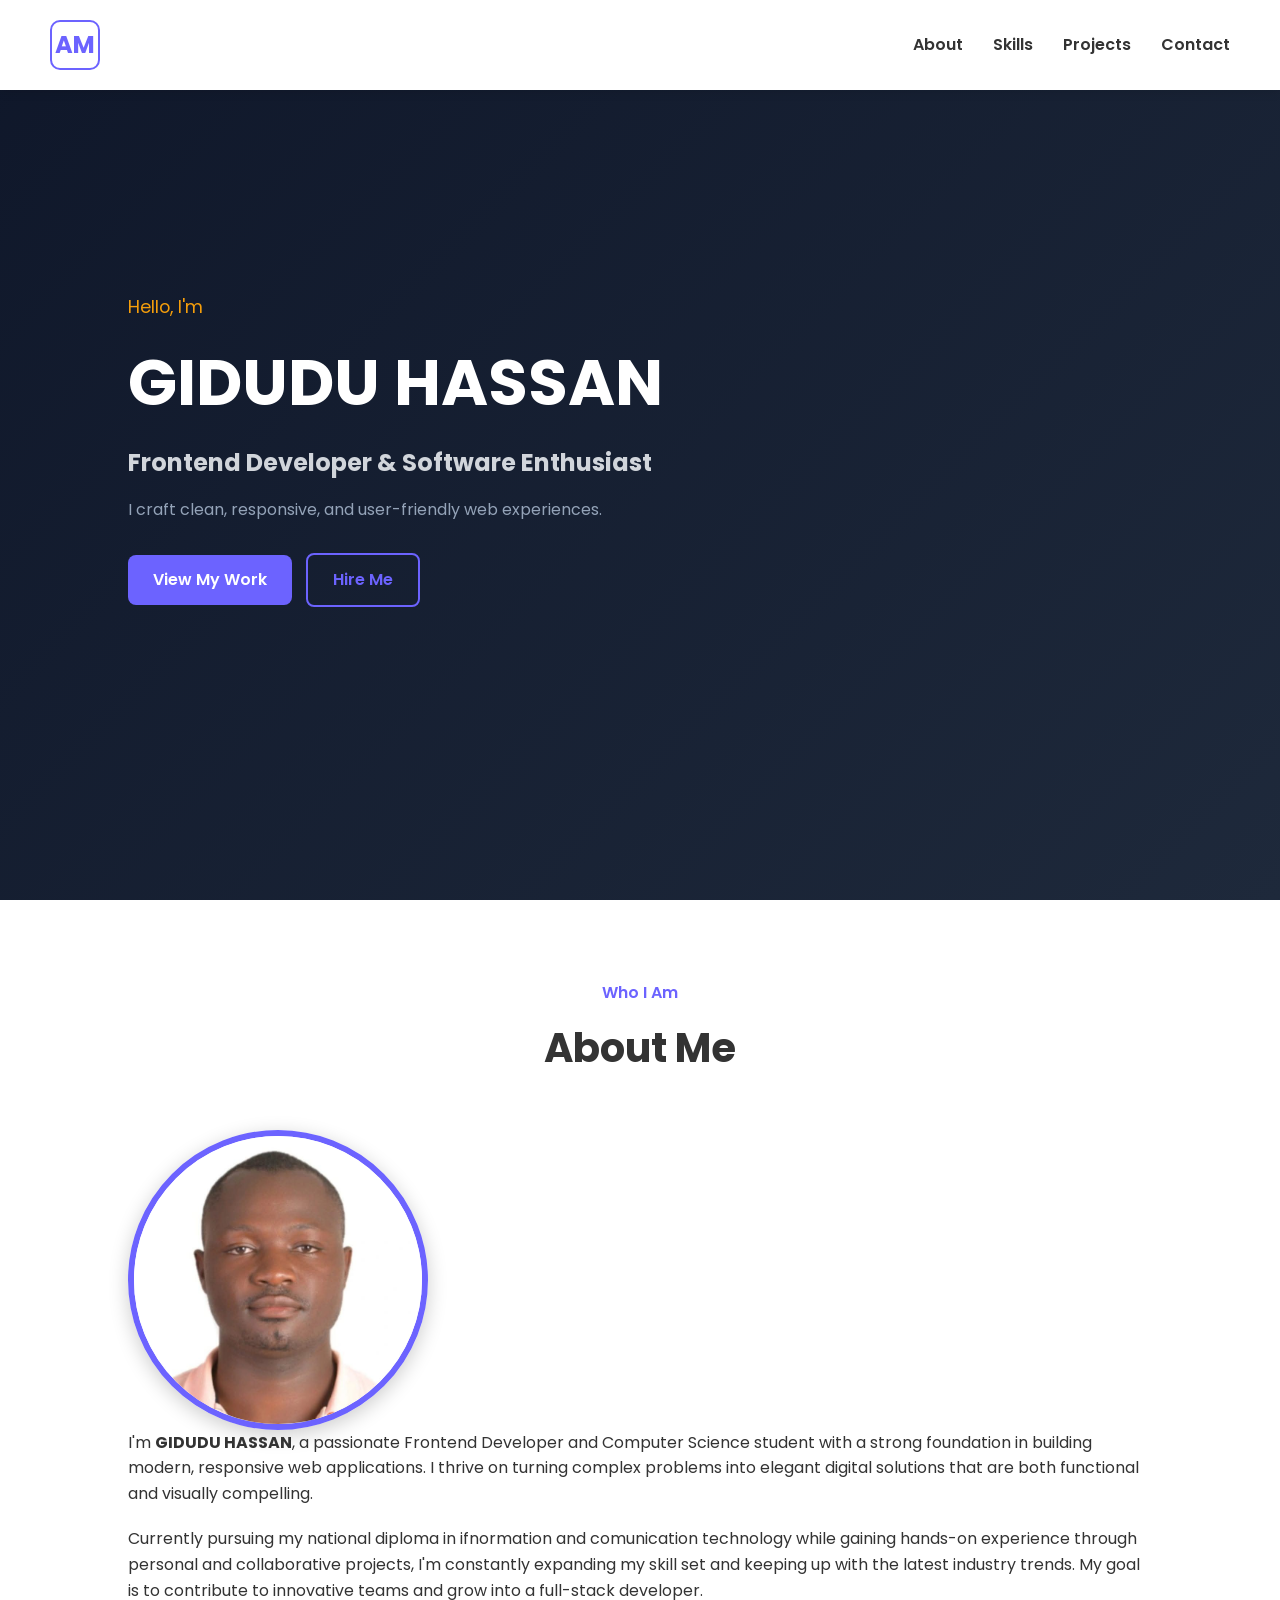
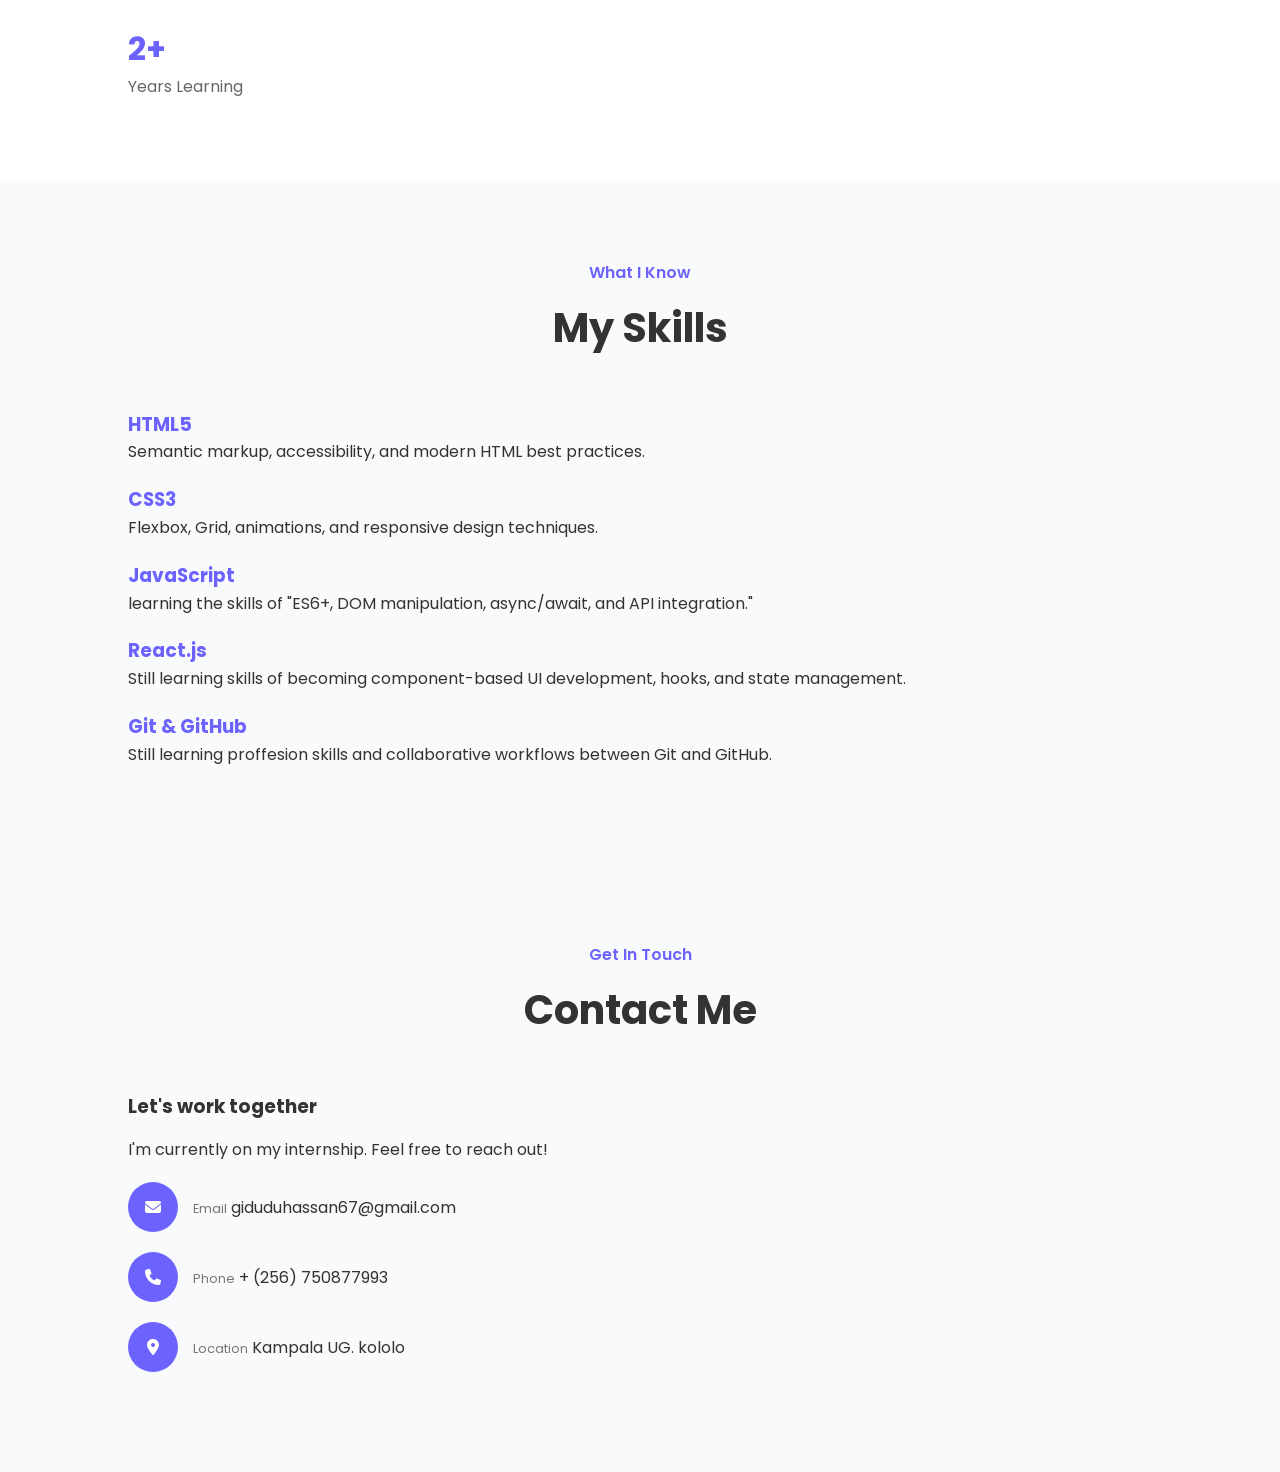
==== index.html @ aded5ca3 "Rename profile.html to index.html" ====
<!DOCTYPE html>
<html lang="en">
<head>
  <meta charset="UTF-8" />
  <meta name="viewport" content="width=device-width, initial-scale=1.0"/>
  <title>GIDUDU HASSAN | Portfolio</title>
  <link rel="stylesheet" href="styles.css" />
  <link href="https://fonts.googleapis.com/css2?family=Poppins:wght@300;400;600;700&family=Playfair+Display:wght@700&display=swap" rel="stylesheet"/>
  <link rel="stylesheet" href="https://cdnjs.cloudflare.com/ajax/libs/font-awesome/6.4.0/css/all.min.css"/>
</head>
<body>

  <!-- ===================== NAVIGATION ===================== -->
  <nav class="navbar">
    <div class="nav-logo">AM</div>
    <ul class="nav-links">
      <li><a href="#about">About</a></li>
      <li><a href="#skills">Skills</a></li>
      <li><a href="#projects">Projects</a></li>
      <li><a href="#contact">Contact</a></li>
    </ul>
  </nav>

  <!-- ===================== HEADER / HERO ===================== -->
  <header class="hero" id="home">
    <div class="hero-content">
      <p class="hero-greeting">Hello, I'm</p>
      <h1 class="hero-name">GIDUDU HASSAN</h1>
      <h2 class="hero-title">Frontend Developer & Software Enthusiast</h2>
      <p class="hero-sub">I craft clean, responsive, and user-friendly web experiences.</p>
      <div class="hero-buttons">
        <a href="#projects" class="btn btn-primary">View My Work</a>
        <a href="#contact" class="btn btn-outline">Hire Me</a>
      </div>
    </div>
    <div class="hero-shape"></div>
  </header>

  <!-- ===================== ABOUT ===================== -->
  <section class="section" id="about">
    <div class="container">
      <div class="section-header">
        <span class="section-tag">Who I Am</span>
        <h2 class="section-title">About Me</h2>
      </div>
      <div class="about-grid">
        <img src="WhatsApp Image 2026-06-16 at 21.36.04.jpeg" alt="Trusted developer" class="profile-pic">
        </div>
        
        <div class="about-text">
          <p>
            I'm <strong>GIDUDU HASSAN</strong>, a passionate Frontend Developer and Computer Science student
            with a strong foundation in building modern, responsive web applications. I thrive on turning
            complex problems into elegant digital solutions that are both functional and visually compelling.
          </p>
          <p>
            Currently pursuing my national diploma in ifnormation and comunication technology while gaining hands-on experience through personal and collaborative
            projects, I'm constantly expanding my skill set and keeping up with the latest industry trends.
            My goal is to contribute to innovative teams and grow into a full-stack developer.
          </p>
          
    <div class="stat">
              <span class="stat-number">2+</span>
              <span class="stat-label">Years Learning</span>
            </div>
  </section>

  <!-- ===================== SKILLS ===================== -->
  <section class="section section-alt" id="skills">
    <div class="container">
      <div class="section-header">
        <span class="section-tag">What I Know</span>
        <h2 class="section-title">My Skills</h2>
      </div>
      
       <div>    
          <h3>HTML5</h3>
          <p>Semantic markup, accessibility, and modern HTML best practices.</p>
          <h3>CSS3</h3>
          <p>Flexbox, Grid, animations, and responsive design techniques.</p>
        </div>

        <div>
          
          <h3>JavaScript</h3>
          <p>learning the skills of "ES6+, DOM manipulation, async/await, and API integration."</p>
        </div>

        <div>
          <h3>React.js</h3>
          <p>Still learning skills of becoming component-based UI development, hooks, and state management.</p>
        </div>
        <div>
          <h3>Git & GitHub</h3>
          <p>Still learning proffesion skills and collaborative workflows between Git and GitHub.</p>
        </div>

      </div>
    </div>
  </section>
  <!-- ===================== CONTACT ===================== -->
  <section class="section section-alt" id="contact">
    <div class="container">
      <div class="section-header">
        <span class="section-tag">Get In Touch</span>
        <h2 class="section-title">Contact Me</h2>
      </div>
      <div class="contact-grid">

        <div class="contact-info">
          <h3>Let's work together</h3>
          <p>I'm currently on my internship. Feel free to reach out!</p>

          <div class="contact-details">
            <div class="contact-item">
              <div class="contact-icon"><i class="fas fa-envelope"></i></div>
              <div>
                <span class="contact-label">Email</span>
                <a href="giduduhassan67@gmail.com">giduduhassan67@gmail.com</a>
              </div>
            </div>
            <div class="contact-item">
              <div class="contact-icon"><i class="fas fa-phone"></i></div>
              <div>
                <span class="contact-label">Phone</span>
                <a href="tel:+11234567890">+ (256) 750877993</a>
              </div>
            </div>
            <div class="contact-item">
              <div class="contact-icon"><i class="fas fa-map-marker-alt"></i></div>
              <div>
                <span class="contact-label">Location</span>
                <span>Kampala UG. kololo</span>
              </div>
            </div>
          </div>
        </div>
      </div>
     </div>
  </section>

          


</body>
</html>
---- styles.css ----
*{
  margin:0;
  padding:0; 
  box-sizing:border-box;
 } 
html{ 
  scroll-behavior:smooth;
 } 
body{
  font-family:'Poppins', sans-serif; 
  line-height:1.6; 
  color:#333; 
}
  
.navbar{ 
  position:fixed; 
  top:0; 
  width:100%; 
  display:flex; 
  justify-content:space-between; 
  align-items:center; 
  padding:20px 50px; 
  background:#fff; 
  box-shadow:0 2px 10px rgba(0,0,0,0.1); 
  z-index:1000; 
}
.nav-logo{
     width:50px; 
     height:50px; 
     border:2px solid #6c63ff; 
     border-radius:10px; 
     display:flex; 
     align-items:center; 
     justify-content:center; 
     font-size:1.5rem; 
     font-weight:bold; 
     color:#6c63ff; 
} 
.nav-links{ 
    display:flex; 
    list-style:none; 
    gap:30px;
} 
.nav-links a{
    text-decoration:none;
    color:#333; 
    font-weight:600; 
    transition:.3s; 
}
.nav-links a:hover{
   color:#6c63ff;
}
    
.hero{ 
      min-height:100vh; 
      display:flex; 
      align-items:center; 
      padding:100px 10%; 
      background:linear-gradient(135deg,#0f172a,#1e293b);
}
.hero-content{
        max-width:700px;
}
.hero-greeting{
        color:#f59e0b; 
        font-size:1.1rem; 
}
.hero-name{ 
        font-size:4rem; 
        color:white; 
        margin:10px 0;
} 
.hero-title{ 
          color:#d1d5db;
           margin-bottom:15px; 
}
.hero-sub{ 
          color:#94a3b8; 
          margin-bottom:30px; 
}
          
.btn{
            display:inline-block; 
            padding:12px 25px; 
            border-radius:8px;
            text-decoration:none;
            margin-right:10px; 
            font-weight:600; 
} 
.btn-primary{
            background:#6c63ff; 
            color:white;
} 
.btn-primary:hover{
            background:#574fd6;
} 
.btn-outline{
            border:2px solid #6c63ff; 
            color:#6c63ff; 
}
.btn-outline:hover{
             background:#6c63ff; 
             color:white; 
            } 
           
.section{
              padding:80px 10%; 
            } 
.section-alt{
               background:#f8fafc;
              }
.section-header{
               text-align:center;
                margin-bottom:50px;
               } 
.section-tag{
               color:#6c63ff;
               font-weight:600;
              } 
.section-title{ 
              font-size:2.5rem;
              margin-top:10px;
             }
              
.about-grid{
                display:grid; 
                grid-template-columns:1fr 2fr; 
                gap:50px; 
                align-items:center;
            }
.about-image{
                  text-align:center; 
            }
.profile-pic{
                   width:300px;
                   height:300px;
                   object-fit:cover; 
                   border-radius:50%;
                   border:6px solid #6c63ff; 
                   box-shadow:0 5px 20px rgba(0,0,0,0.2);
            } 
.about-text p{
                   margin-bottom:20px; 
             } 
.stat{
                   margin-top:20px; 
      }
.stat-number{
                     font-size:2rem;
                     color:#6c63ff; 
                     font-weight:bold;
            }
.stat-label{
                     display:block; 
                     color:#666;
            } 
                   
#skills h3{ 
                    color:#6c63ff;
                     margin-top:20px;
          } 
#skills p{
                     margin-bottom:15px;
                     }
                    
.contact-grid{ 
                      display:grid; 
                      grid-template-columns:1fr;
                     }
.contact-info h3{
                       margin-bottom:15px; 
                      }
.contact-details{
                         margin-top:20px;
                         }
.contact-item{
                         display:flex; 
                         align-items:center;
                          margin-bottom:20px;
                         }
.contact-icon{ 
                          width:50px; 
                          height:50px;
                           background:#6c63ff;
                            color:white;
                             border-radius:50%;
                              display:flex; 
                              justify-content:center;
                               align-items:center;
                                margin-right:15px;
                               }
.contact-label{
                           font-size:0.8rem;
                            color:#777;
                           } 
.contact-item a{
                           color:#333;
                            text-decoration:none;
                           }
                          
 @media(max-width:768px){
    .navbar{
                              flex-direction:column;
                              gap:15px; 
                            }
 .nav-links{
                               flex-wrap:wrap;
                                justify-content:center;
                               }
.hero-name{
                               font-size:2.5rem;
                               }
 .about-grid{
                                 grid-template-columns:1fr;
                                  text-align:center; 
                                } 
.profile-pic{
                                 width:220px;
                                 height:220px;
                                 }
                             }
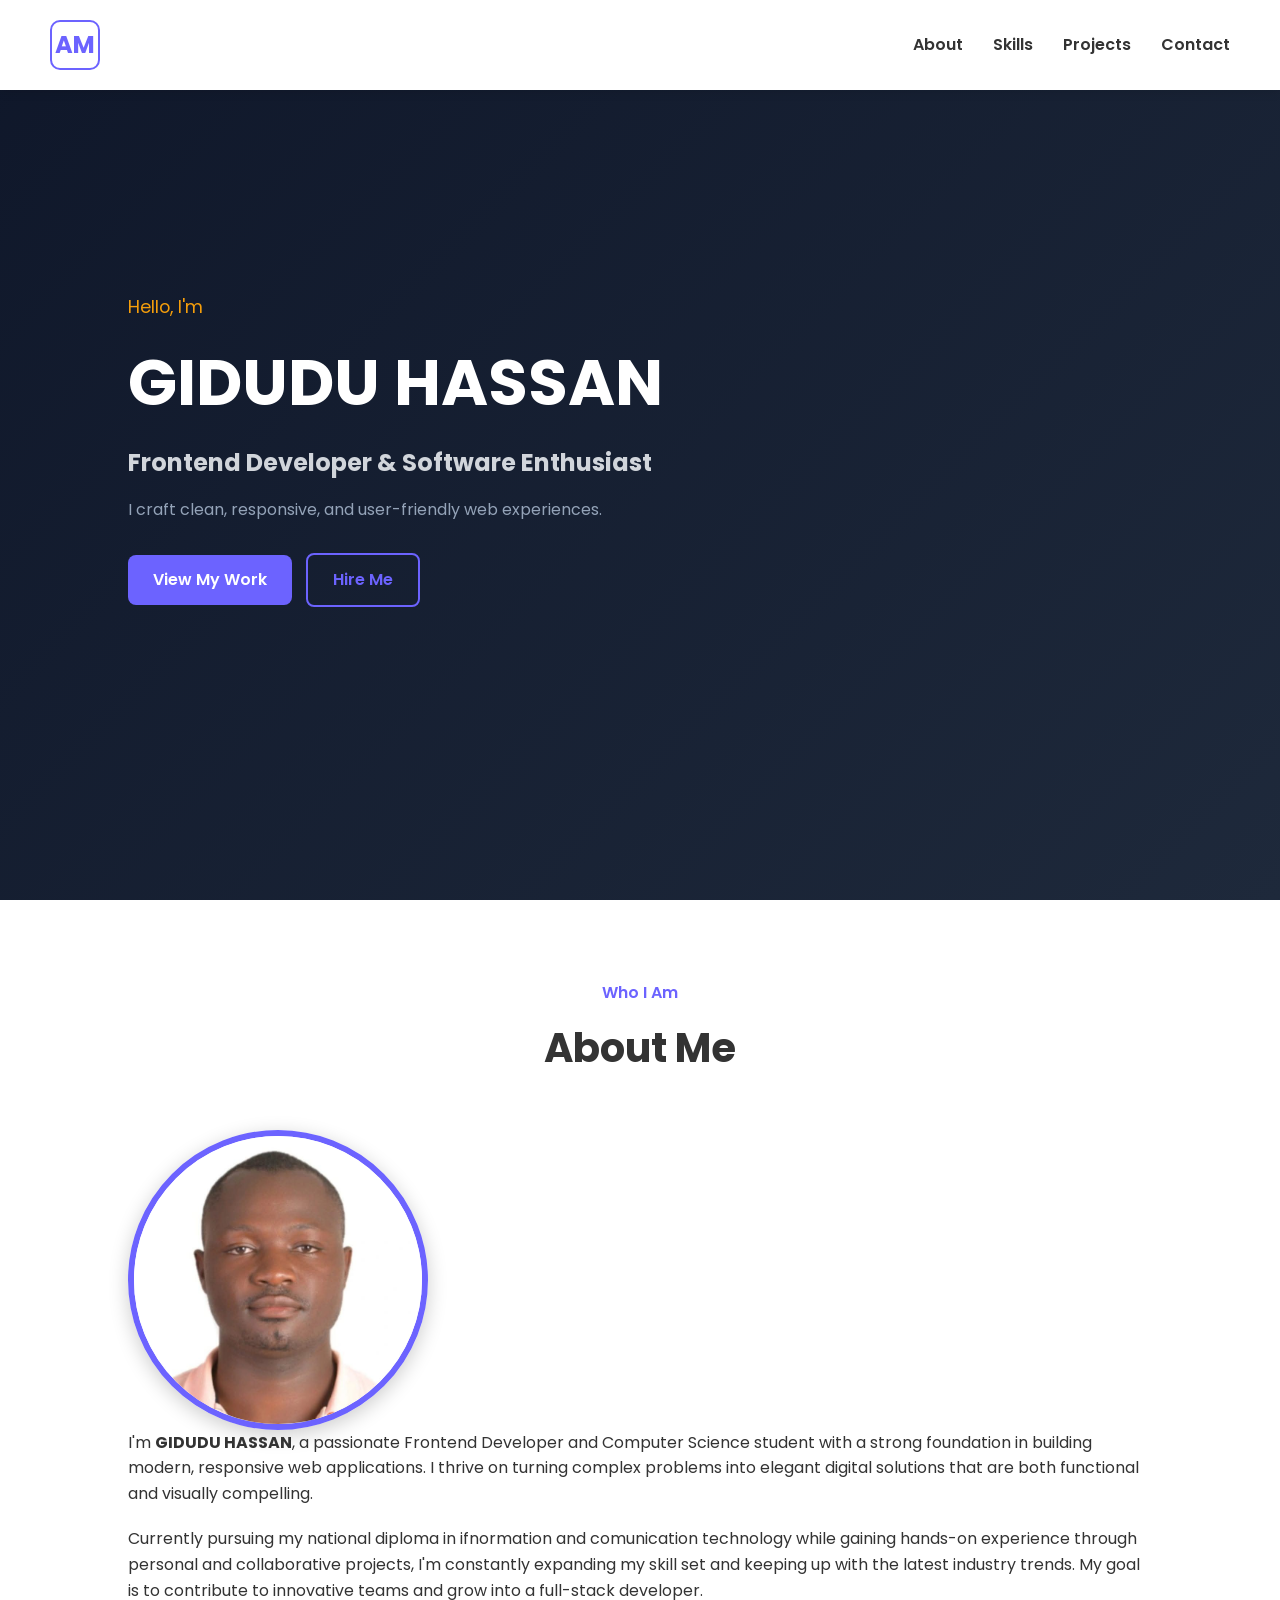
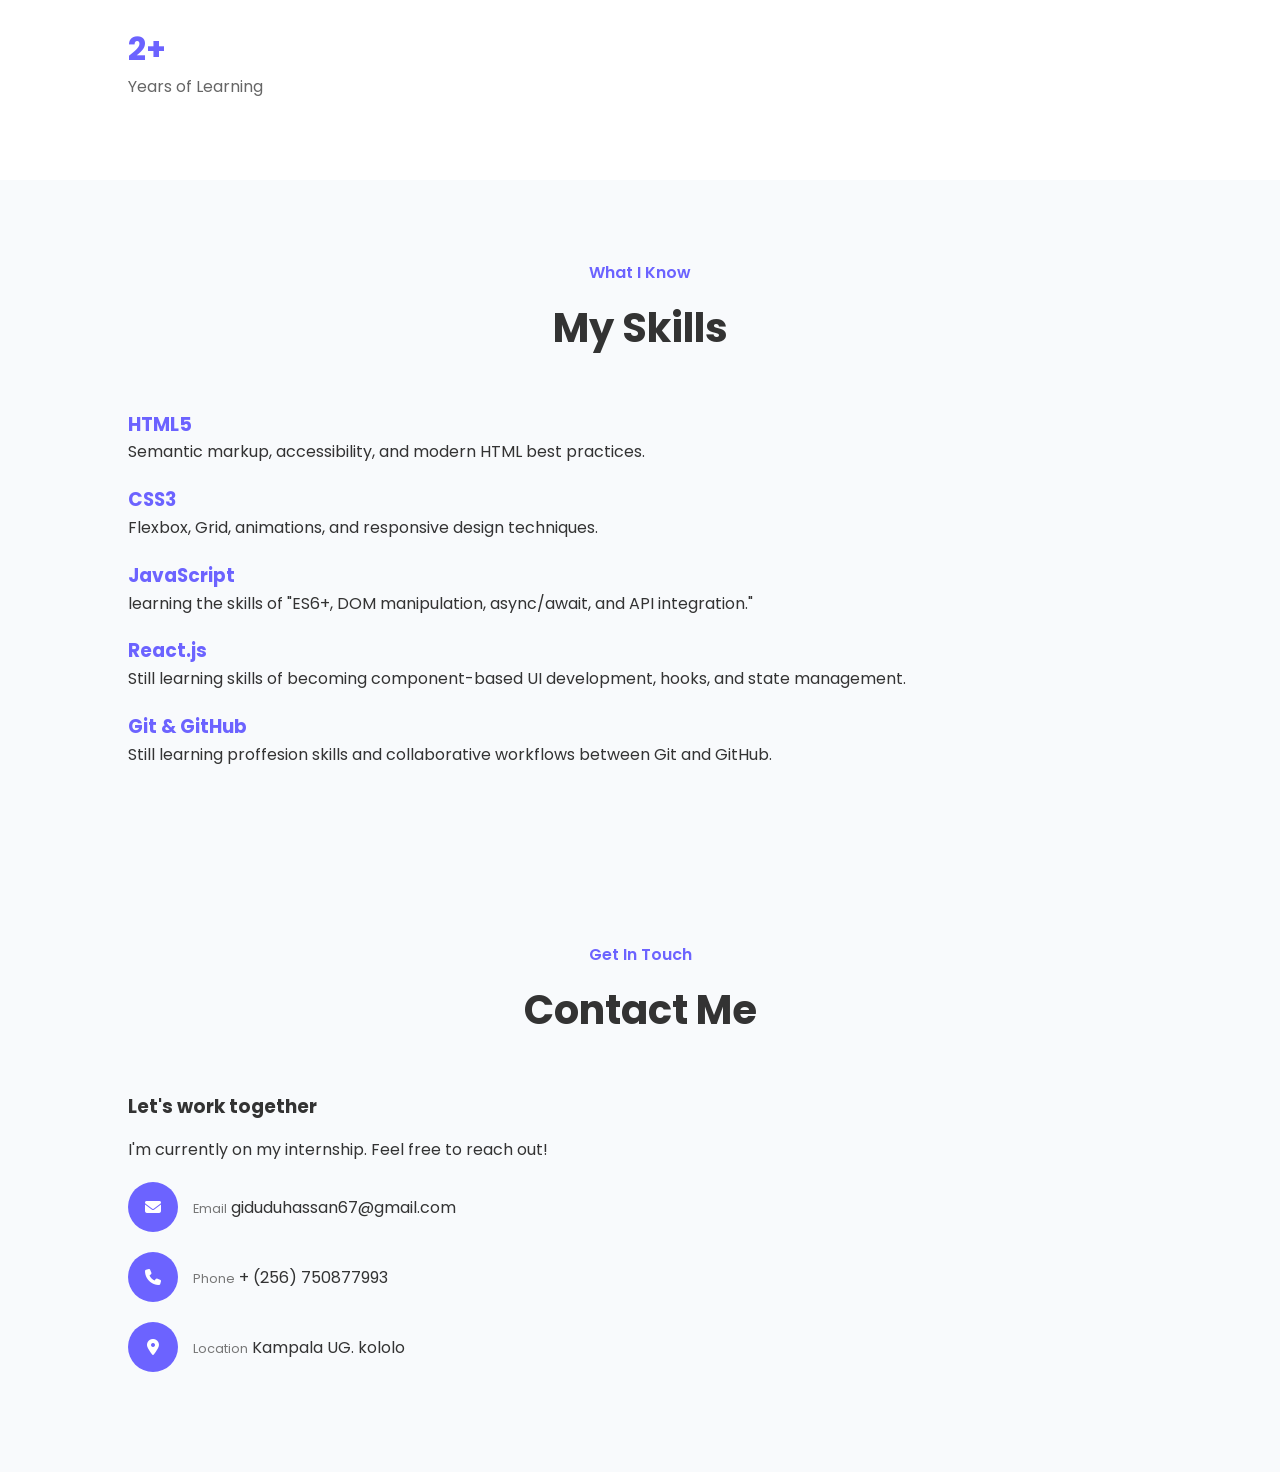
==== commit fe30fa36: "Fix HTML structure and improve content clarity" ====
--- a/index.html
+++ b/index.html
@@ -61,7 +61,7 @@
           
     <div class="stat">
               <span class="stat-number">2+</span>
-              <span class="stat-label">Years Learning</span>
+              <span class="stat-label">Years of Learning</span>
             </div>
   </section>
 
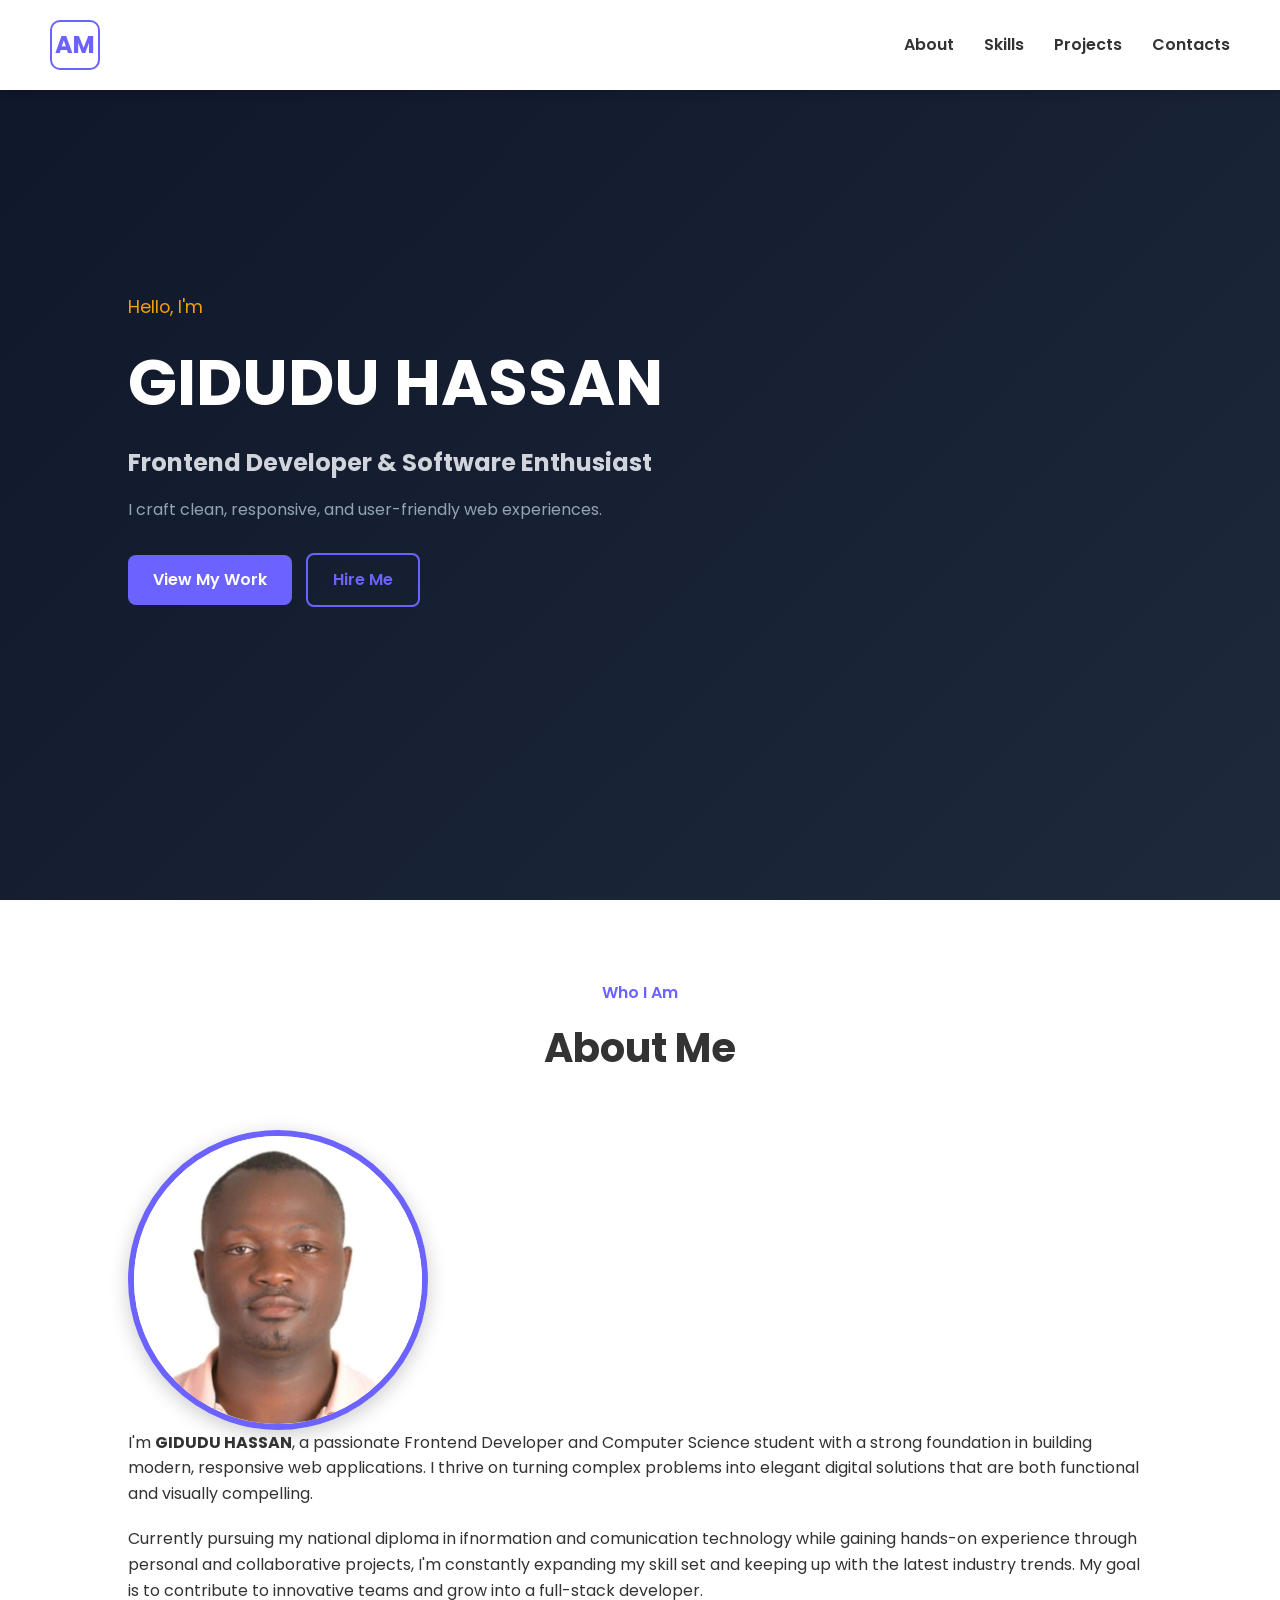
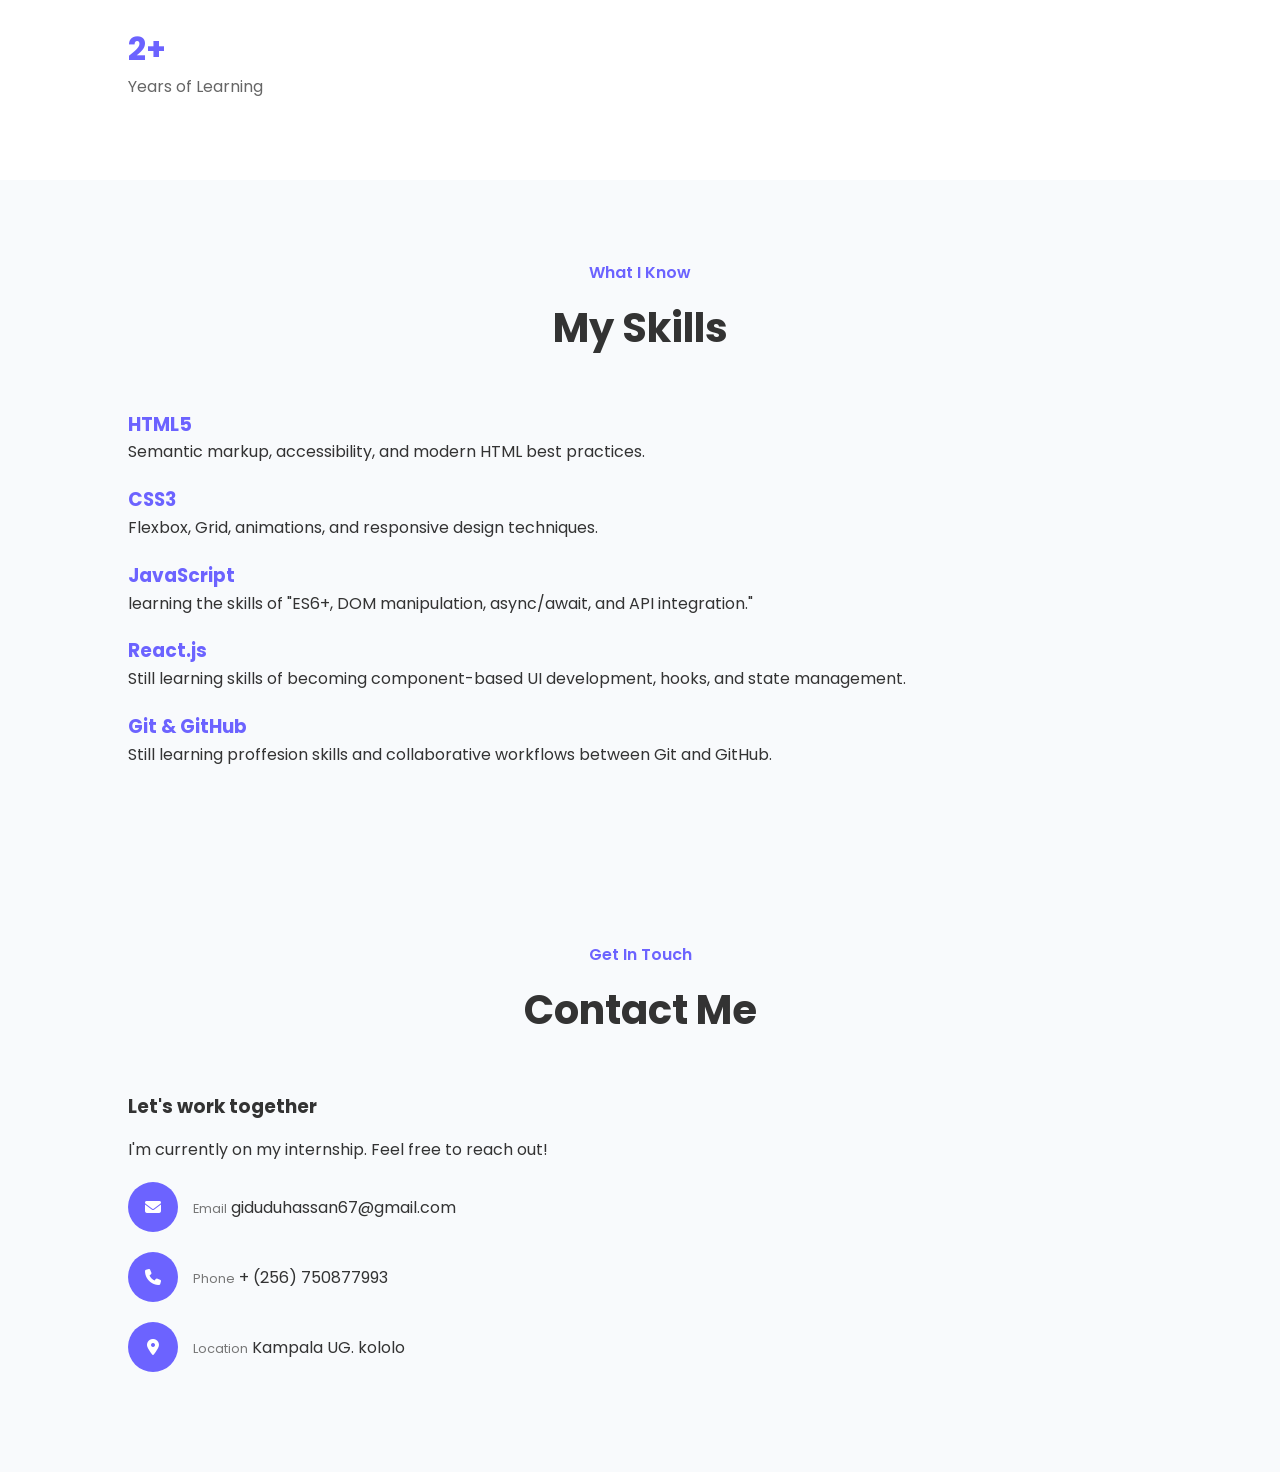
==== commit 015603e5: "my current changes" ====
--- a/index.html
+++ b/index.html
@@ -10,14 +10,23 @@
 </head>
 <body>
 
-  <!-- ===================== NAVIGATION ===================== -->
+  <!-- ===================== NAVIGATIONbbbbbbbbb ===================== -->
   <nav class="navbar">
     <div class="nav-logo">AM</div>
     <ul class="nav-links">
       <li><a href="#about">About</a></li>
       <li><a href="#skills">Skills</a></li>
       <li><a href="#projects">Projects</a></li>
-      <li><a href="#contact">Contact</a></li>
+      <li><a href="#contact">Contacts</a></li>
+    </ul>
+  </nav>
+  <nav class="navbar">
+    <div class="nav-logo">AM</div>
+    <ul class="nav-links">
+      <li><a href="#about">About</a></li>
+      <li><a href="#skills">Skills</a></li>
+      <li><a href="#projects">Projects</a></li>
+      <li><a href="#contact">Contacts</a></li>
     </ul>
   </nav>
 
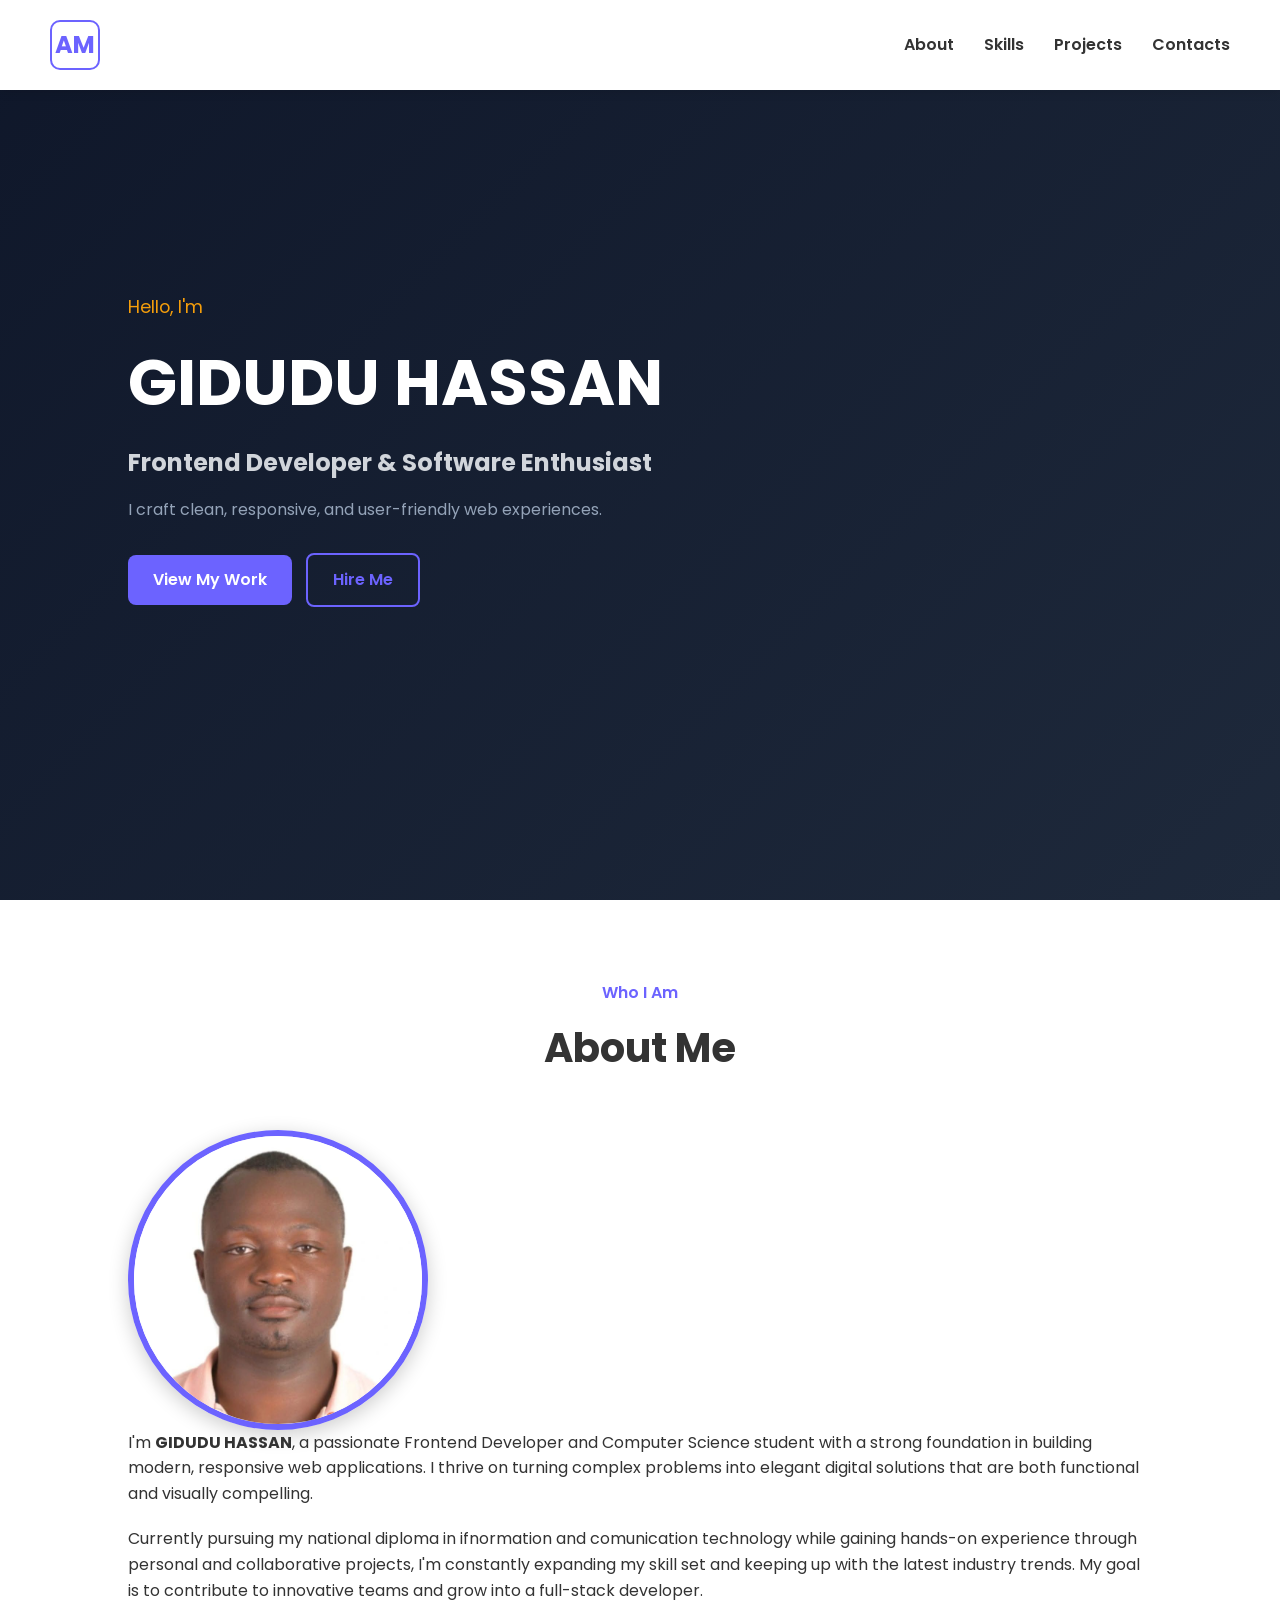
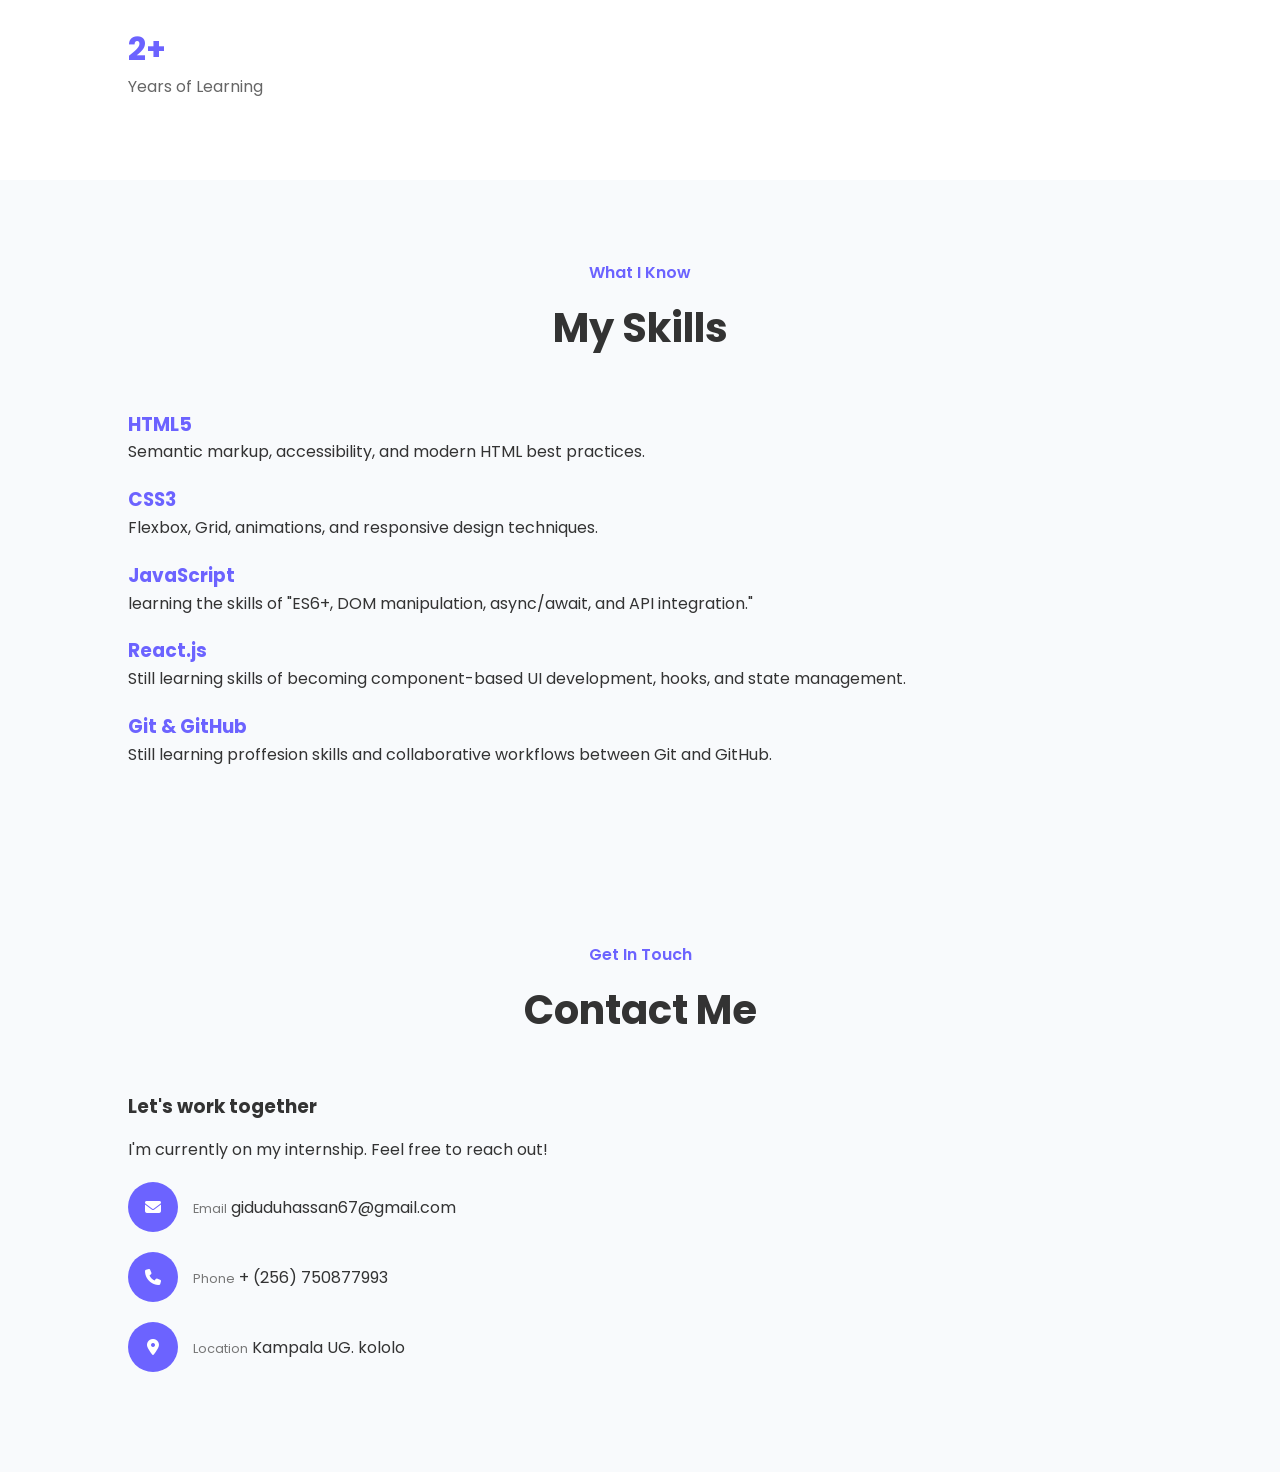
==== commit df2118f2: "all currnet changes" ====
--- a/index.html
+++ b/index.html
@@ -20,15 +20,7 @@
       <li><a href="#contact">Contacts</a></li>
     </ul>
   </nav>
-  <nav class="navbar">
-    <div class="nav-logo">AM</div>
-    <ul class="nav-links">
-      <li><a href="#about">About</a></li>
-      <li><a href="#skills">Skills</a></li>
-      <li><a href="#projects">Projects</a></li>
-      <li><a href="#contact">Contacts</a></li>
-    </ul>
-  </nav>
+  
 
   <!-- ===================== HEADER / HERO ===================== -->
   <header class="hero" id="home">
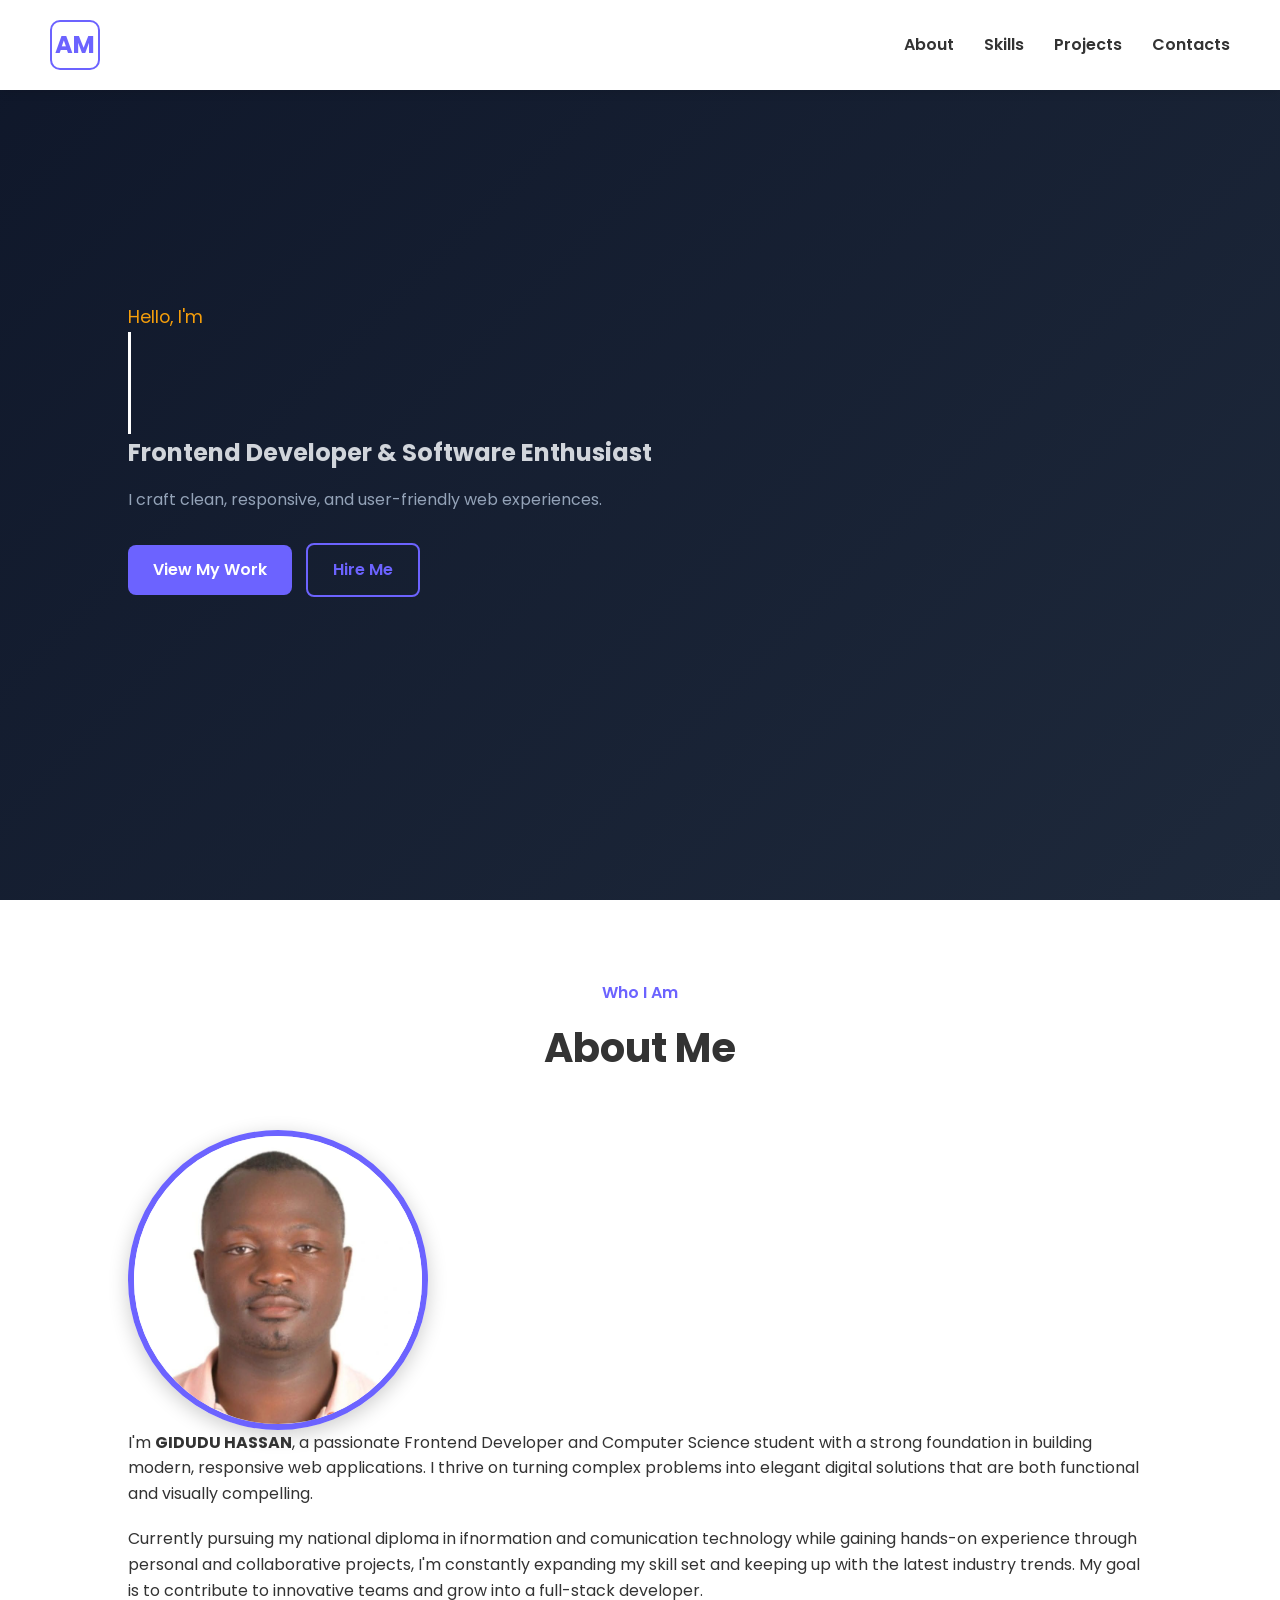
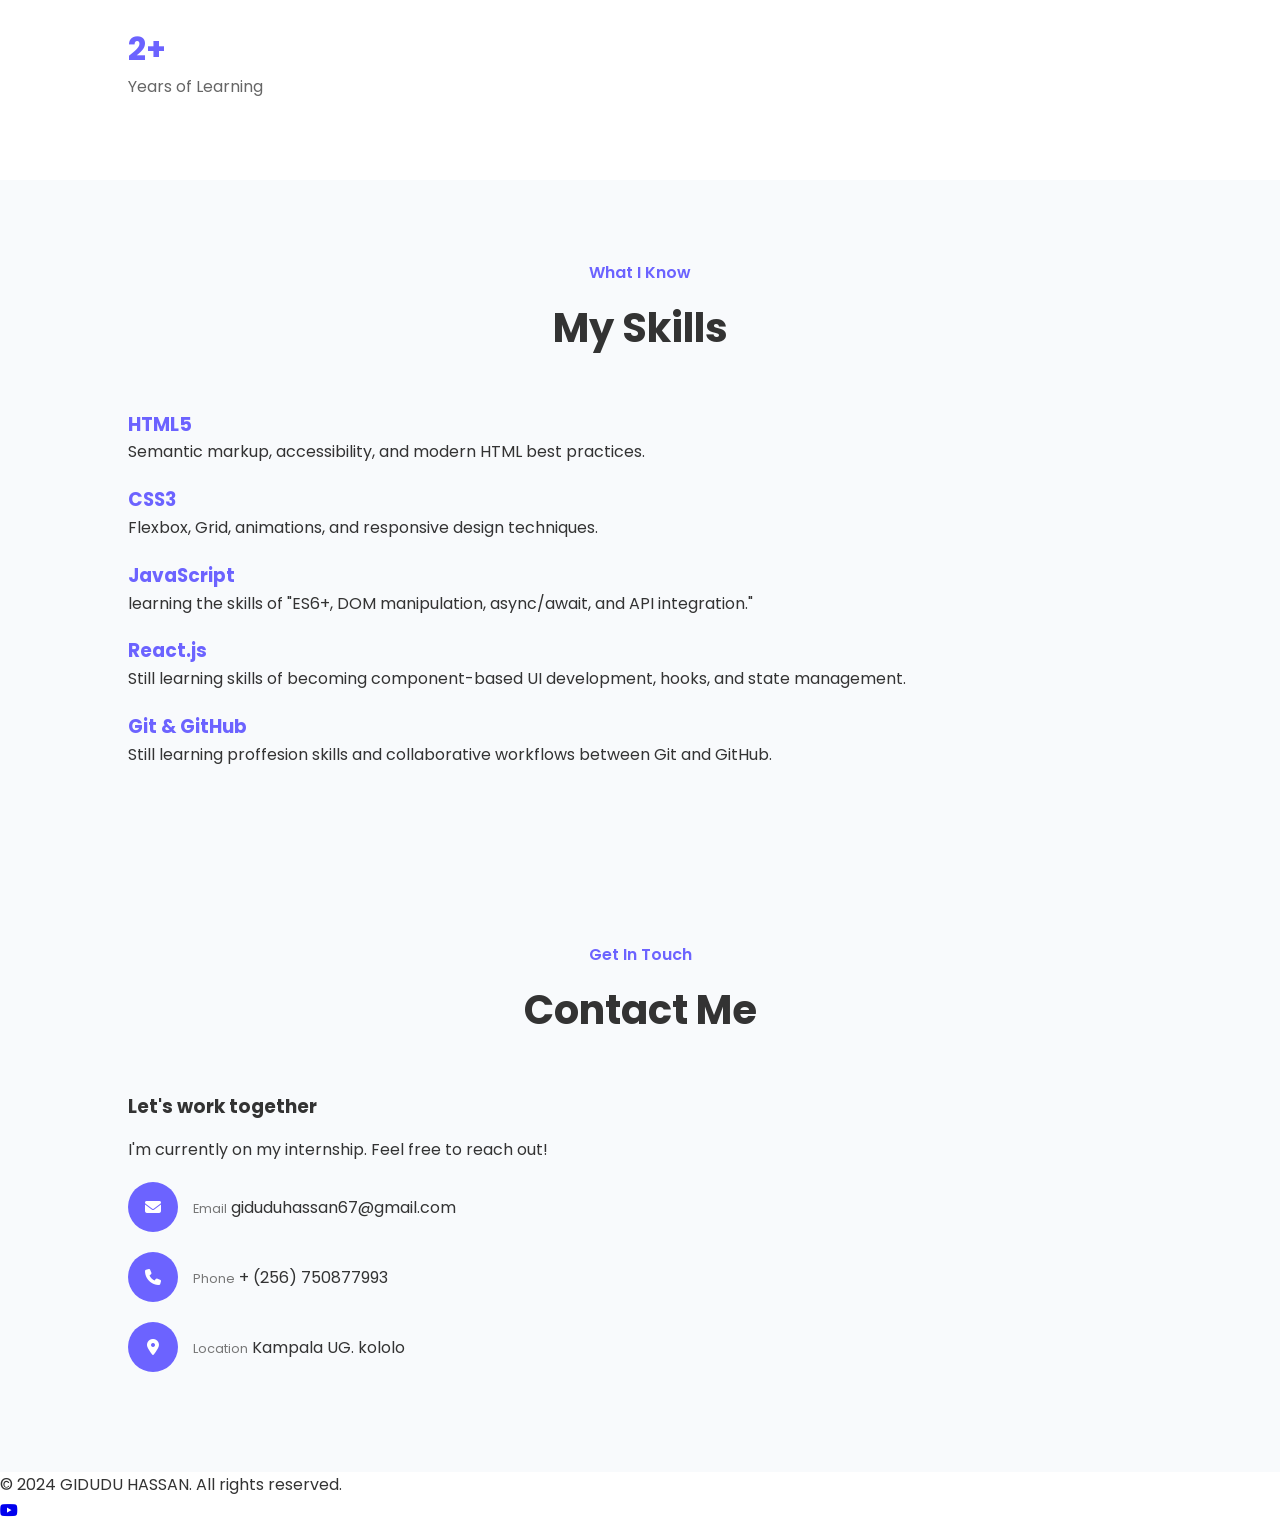
==== commit d403651e: "added footer" ====
--- a/index.html
+++ b/index.html
@@ -10,7 +10,7 @@
 </head>
 <body>
 
-  <!-- ===================== NAVIGATIONbbbbbbbbb ===================== -->
+  <!-- ===================== NAVIGATION ===================== -->
   <nav class="navbar">
     <div class="nav-logo">AM</div>
     <ul class="nav-links">
@@ -140,8 +140,14 @@
      </div>
   </section>
 
-          
-
-
+  <!-- ===================== FOOTER ===================== -->
+  <footer class="footer">
+    <div class="container">
+      <p>&copy; 2024 GIDUDU HASSAN. All rights reserved.</p>
+      <div class="social-links">
+        <a href="http://www.youtube.com/@africa-m1e" target="_blank"><i class="fab fa-youtube"></i></a>
+      </div>
+    </div>
+  </footer>
 </body>
 </html>
--- a/styles.css
+++ b/styles.css
@@ -66,11 +66,32 @@
         color:#f59e0b; 
         font-size:1.1rem; 
 }
-.hero-name{ 
+/* .hero-name{ 
         font-size:4rem; 
         color:white; 
         margin:10px 0;
-} 
+        animation:slideIn 2.5s cubic-bezier(0.68, -0.55, 0.265, 1.55);
+}  */
+  .hero-name{
+    font-size: 4rem;
+    color: white;
+    white-space: nowrap;
+    overflow: hidden;
+    border-right: 3px solid white;
+    width: 0;
+    animation:
+        typing 3s steps(14, end) infinite,
+        blink .7s infinite;
+}
+
+@keyframes typing{
+    from{width:0;}
+    to{width:100%;}
+}
+
+@keyframes blink{
+    50%{border-color:transparent;}
+}
 .hero-title{ 
           color:#d1d5db;
            margin-bottom:15px; 
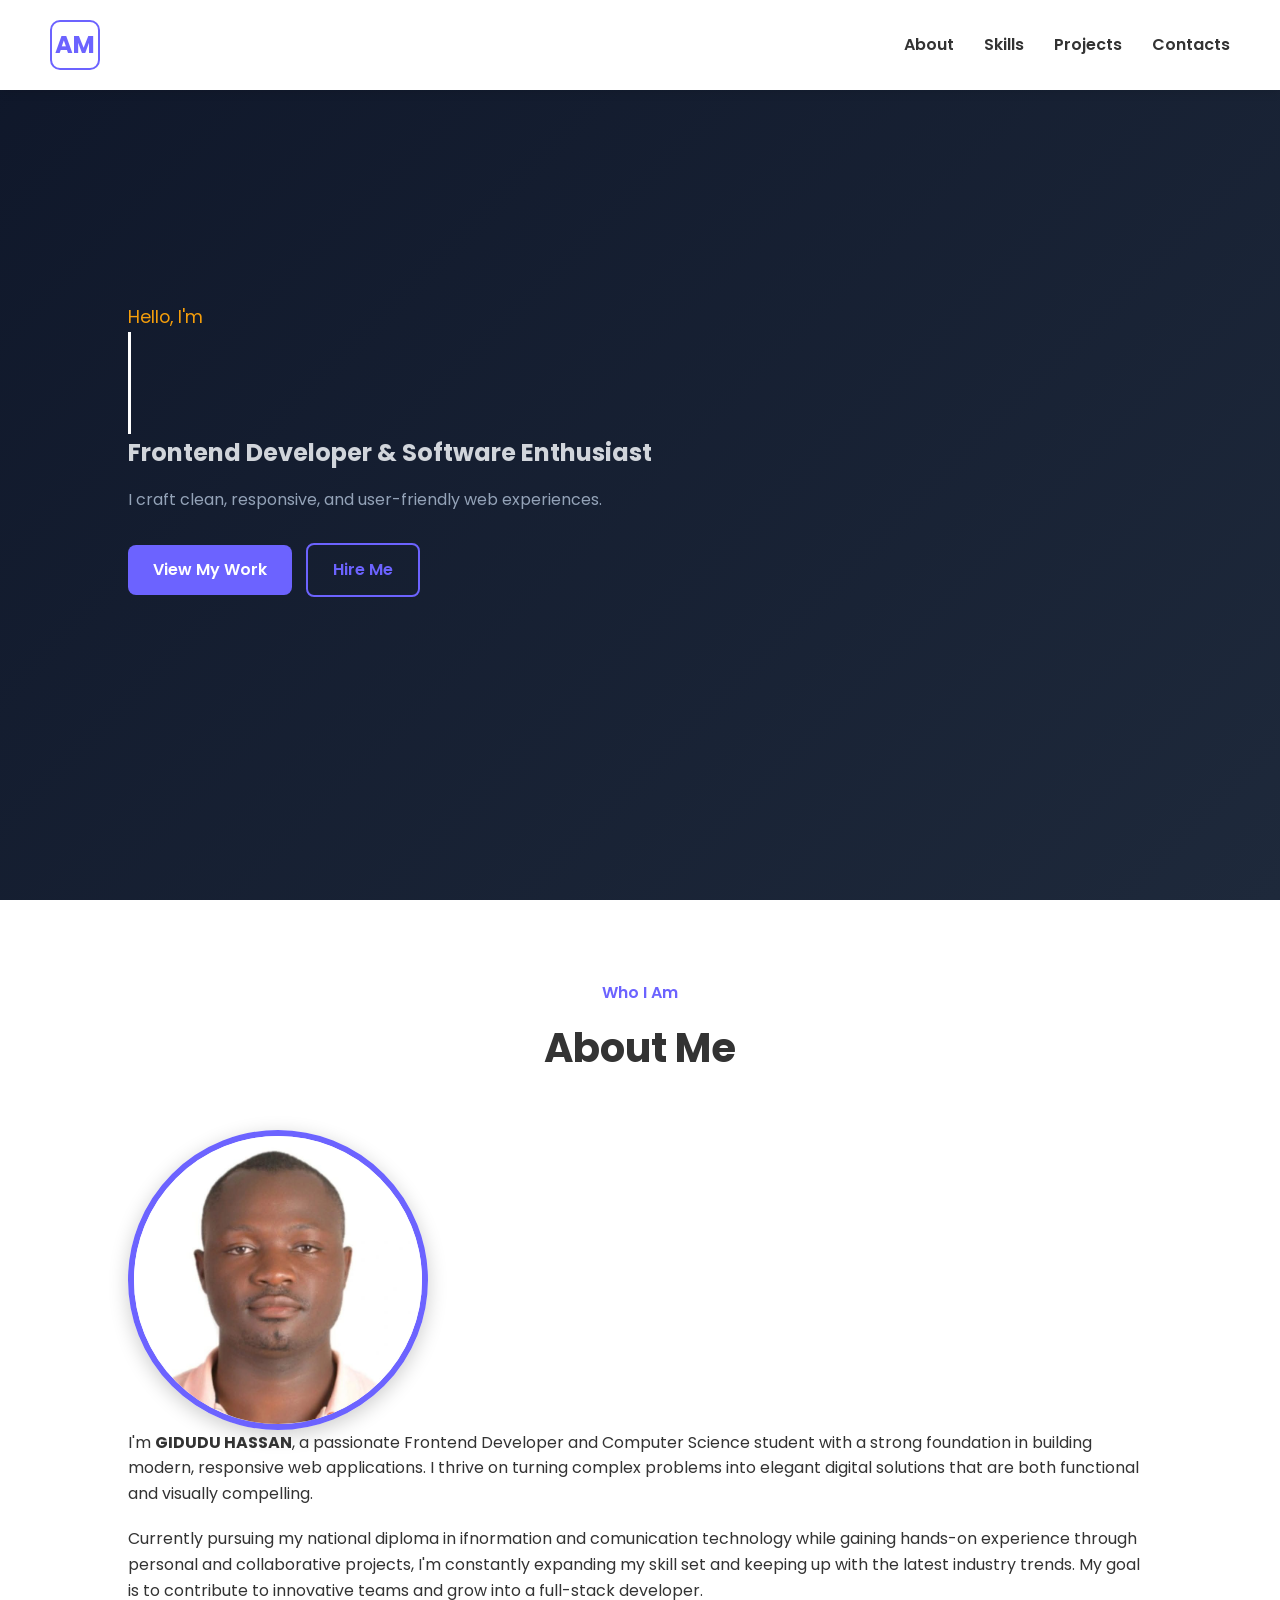
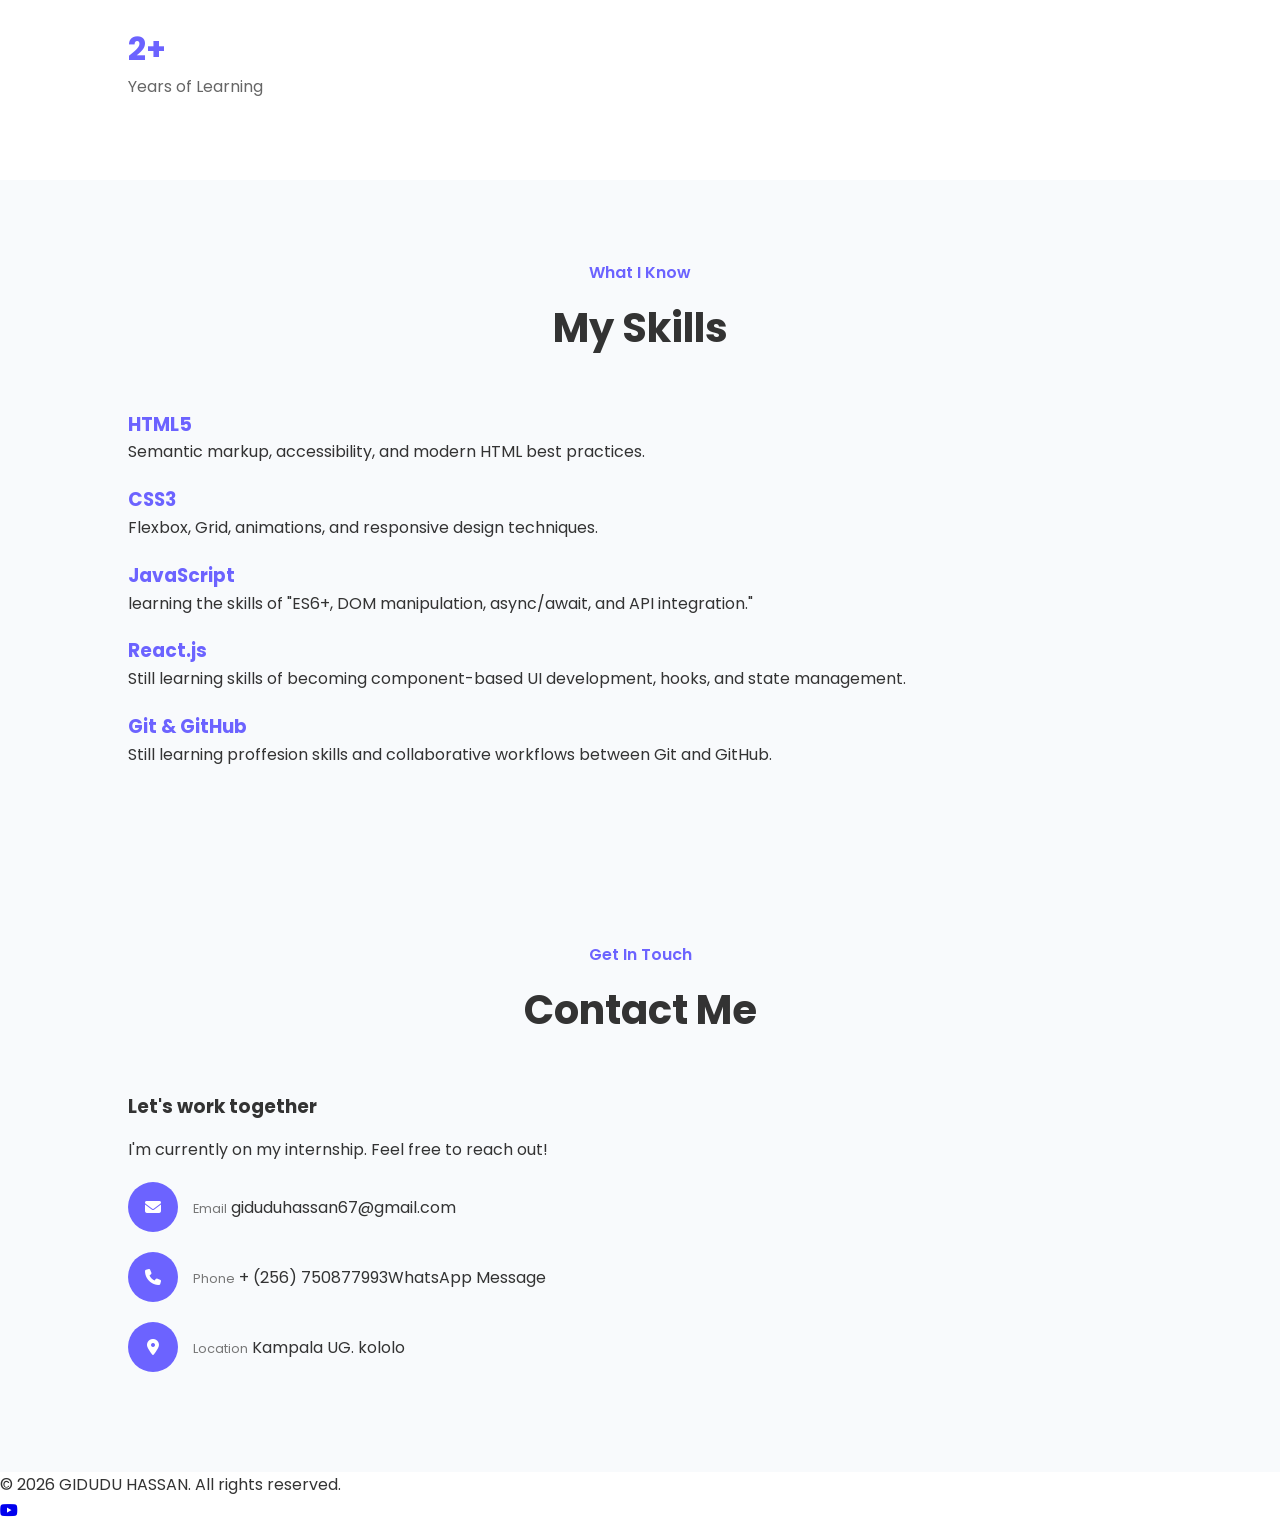
==== commit 18ad1313: "Added watsapp link button" ====
--- a/index.html
+++ b/index.html
@@ -126,6 +126,7 @@
                 <span class="contact-label">Phone</span>
                 <a href="tel:+11234567890">+ (256) 750877993</a>
               </div>
+              <a href="https://wa.me/256750877993" target="_blank" class="watsapp-btn">WhatsApp Message</a>
             </div>
             <div class="contact-item">
               <div class="contact-icon"><i class="fas fa-map-marker-alt"></i></div>
@@ -143,7 +144,7 @@
   <!-- ===================== FOOTER ===================== -->
   <footer class="footer">
     <div class="container">
-      <p>&copy; 2024 GIDUDU HASSAN. All rights reserved.</p>
+      <p>&copy; 2026 GIDUDU HASSAN. All rights reserved.</p>
       <div class="social-links">
         <a href="http://www.youtube.com/@africa-m1e" target="_blank"><i class="fab fa-youtube"></i></a>
       </div>
--- a/styles.css
+++ b/styles.css
@@ -178,66 +178,83 @@
             } 
                    
 #skills h3{ 
-                    color:#6c63ff;
-                     margin-top:20px;
-          } 
+ color:#6c63ff;
+ margin-top:20px;
+   } 
 #skills p{
-                     margin-bottom:15px;
-                     }
+ margin-bottom:15px;
+ }
                     
 .contact-grid{ 
-                      display:grid; 
-                      grid-template-columns:1fr;
-                     }
+  display:grid; 
+  grid-template-columns:1fr;
+ }
 .contact-info h3{
-                       margin-bottom:15px; 
-                      }
+  margin-bottom:15px; 
+ }
 .contact-details{
-                         margin-top:20px;
-                         }
+  margin-top:20px;
+  }
 .contact-item{
-                         display:flex; 
-                         align-items:center;
-                          margin-bottom:20px;
-                         }
+  display:flex; 
+  align-items:center;
+   margin-bottom:20px;
+  }
 .contact-icon{ 
-                          width:50px; 
-                          height:50px;
-                           background:#6c63ff;
-                            color:white;
-                             border-radius:50%;
-                              display:flex; 
-                              justify-content:center;
-                               align-items:center;
-                                margin-right:15px;
-                               }
+ width:50px; 
+ height:50px;
+  background:#6c63ff;
+   color:white;
+    border-radius:50%;
+     display:flex; 
+     justify-content:center;
+      align-items:center;
+       margin-right:15px;
+      }
 .contact-label{
-                           font-size:0.8rem;
-                            color:#777;
-                           } 
+ font-size:0.8rem;
+  color:#777;
+ } 
 .contact-item a{
-                           color:#333;
-                            text-decoration:none;
-                           }
+ color:#333;
+  text-decoration:none;
+ }
                           
  @media(max-width:768px){
     .navbar{
-                              flex-direction:column;
-                              gap:15px; 
-                            }
+  flex-direction:column;
+  gap:15px; 
+}
  .nav-links{
-                               flex-wrap:wrap;
-                                justify-content:center;
-                               }
+  flex-wrap:wrap;
+   justify-content:center;
+  }
 .hero-name{
-                               font-size:2.5rem;
-                               }
+  font-size:2.5rem;
+  }
  .about-grid{
-                                 grid-template-columns:1fr;
-                                  text-align:center; 
-                                } 
+   grid-template-columns:1fr;
+    text-align:center; 
+   } 
 .profile-pic{
-                                 width:220px;
-                                 height:220px;
-                                 }
-                             }+   width:220px;
+   height:220px;
+  }
+}
+ .whatsapp-btn {
+    display: inline-block;
+    background-color: #25D366;  /* Official WhatsApp Green */
+    color: white;
+    padding: 12px 28px;
+    border-radius: 50px;
+    text-decoration: none;
+    font-weight: bold;
+    font-size: 1rem;
+    transition: background-color 0.3s ease, transform 0.2s ease;
+    margin-top: 15px;
+}
+
+.whatsapp-btn:hover {
+    background-color: #1ebe5c;
+    transform: scale(1.03);
+}
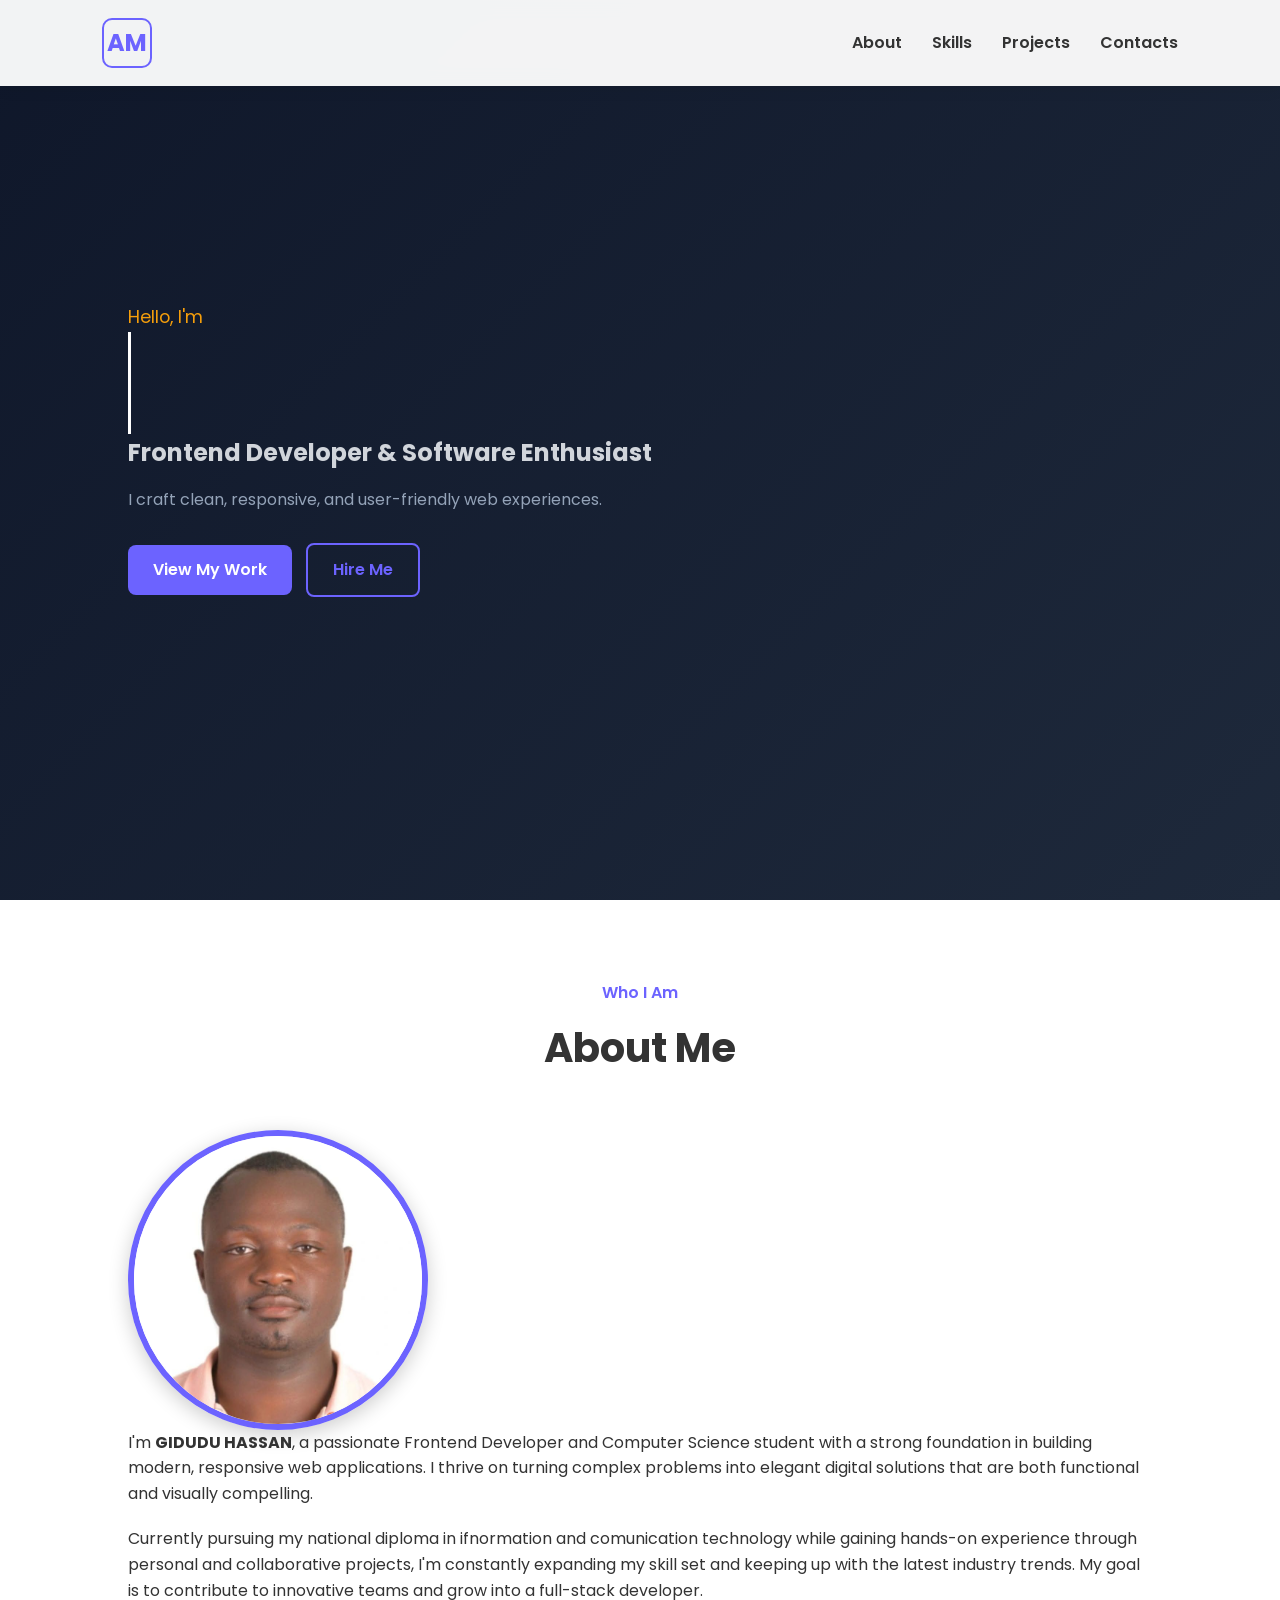
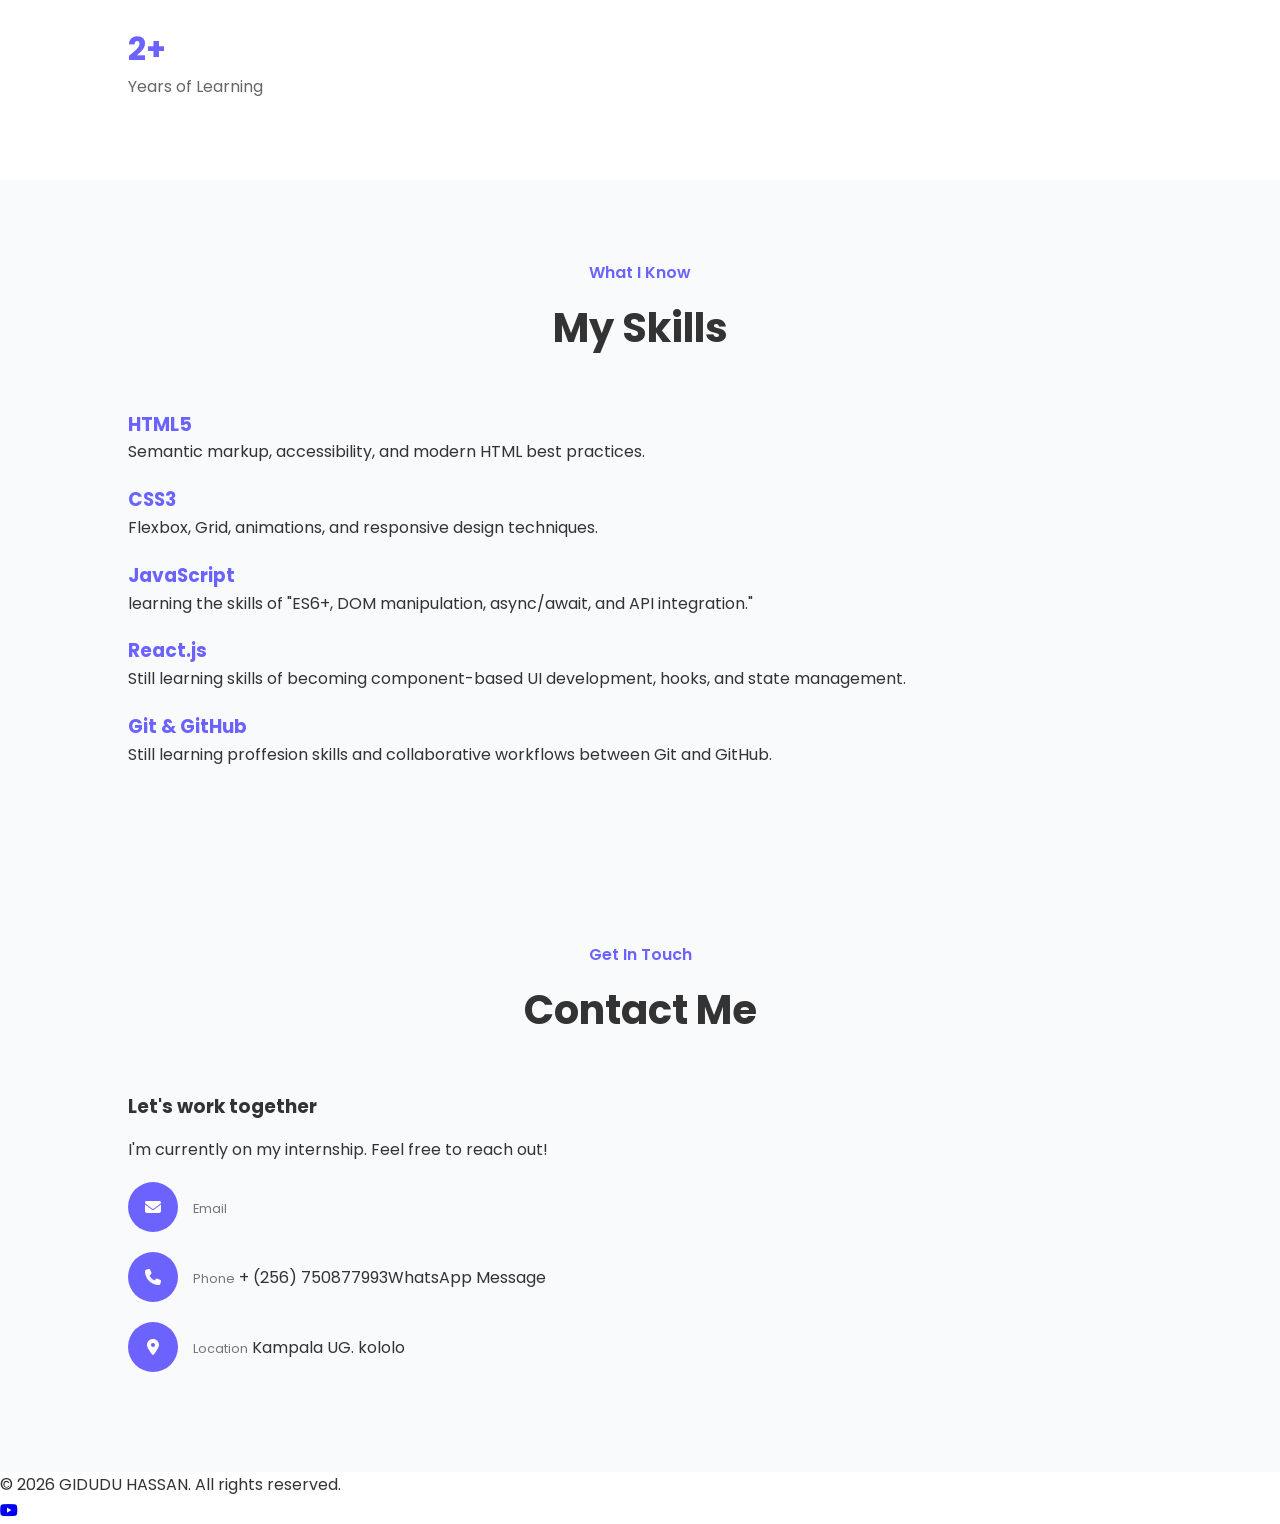
==== commit b3204ff9: "adjusted the header" ====
--- a/index.html
+++ b/index.html
@@ -13,6 +13,7 @@
   <!-- ===================== NAVIGATION ===================== -->
   <nav class="navbar">
     <div class="nav-logo">AM</div>
+    <div class="menu-toggle">&#9776;</div>
     <ul class="nav-links">
       <li><a href="#about">About</a></li>
       <li><a href="#skills">Skills</a></li>
@@ -117,7 +118,7 @@
               <div class="contact-icon"><i class="fas fa-envelope"></i></div>
               <div>
                 <span class="contact-label">Email</span>
-                <a href="giduduhassan67@gmail.com">giduduhassan67@gmail.com</a>
+                <a href="mailto:giduduhassan67@gmail.com">
               </div>
             </div>
             <div class="contact-item">
--- a/styles.css
+++ b/styles.css
@@ -13,35 +13,44 @@
   color:#333; 
 }
   
-.navbar{ 
-  position:fixed; 
-  top:0; 
-  width:100%; 
-  display:flex; 
-  justify-content:space-between; 
-  align-items:center; 
-  padding:20px 50px; 
-  background:#fff; 
-  box-shadow:0 2px 10px rgba(0,0,0,0.1); 
-  z-index:1000; 
+
+.navbar{
+    position: fixed;
+    top: 0;
+    left: 0;
+    width: 100%;
+    padding: 18px 8%;
+    background: rgba(255,255,255,0.95);
+    backdrop-filter: blur(10px);
+    box-shadow: 0 2px 15px rgba(0,0,0,.08);
+
+    display: flex;
+    justify-content: space-between;
+    align-items: center;
+
+    z-index: 1000;
 }
 .nav-logo{
-     width:50px; 
-     height:50px; 
-     border:2px solid #6c63ff; 
-     border-radius:10px; 
-     display:flex; 
-     align-items:center; 
-     justify-content:center; 
-     font-size:1.5rem; 
-     font-weight:bold; 
-     color:#6c63ff; 
-} 
-.nav-links{ 
-    display:flex; 
-    list-style:none; 
+    width:50px;
+    height:50px;
+    border:2px solid #6c63ff;
+    border-radius:10px;
+
+    display:flex;
+    justify-content:center;
+    align-items:center;
+
+    font-size:1.5rem;
+    font-weight:bold;
+    color:#6c63ff;
+}
+
+.nav-links{
+    display:flex;
+    align-items:center;
     gap:30px;
-} 
+    list-style:none;
+}
 .nav-links a{
     text-decoration:none;
     color:#333; 
@@ -51,7 +60,13 @@
 .nav-links a:hover{
    color:#6c63ff;
 }
-    
+    .menu-toggle{
+    display:none;
+    font-size:2rem;
+    color:#333;
+    cursor:pointer;
+    user-select:none;
+}
 .hero{ 
       min-height:100vh; 
       display:flex; 
@@ -220,10 +235,17 @@
   text-decoration:none;
  }
                           
- @media(max-width:768px){
+@media (max-width:768px){
+
     .navbar{
-  flex-direction:column;
-  gap:15px; 
+        padding:18px 6%;
+    }
+    .menu-toggle{
+    display:none;
+    font-size:2rem;
+    color:#333;
+    cursor:pointer;
+    user-select:none;
 }
  .nav-links{
   flex-wrap:wrap;
